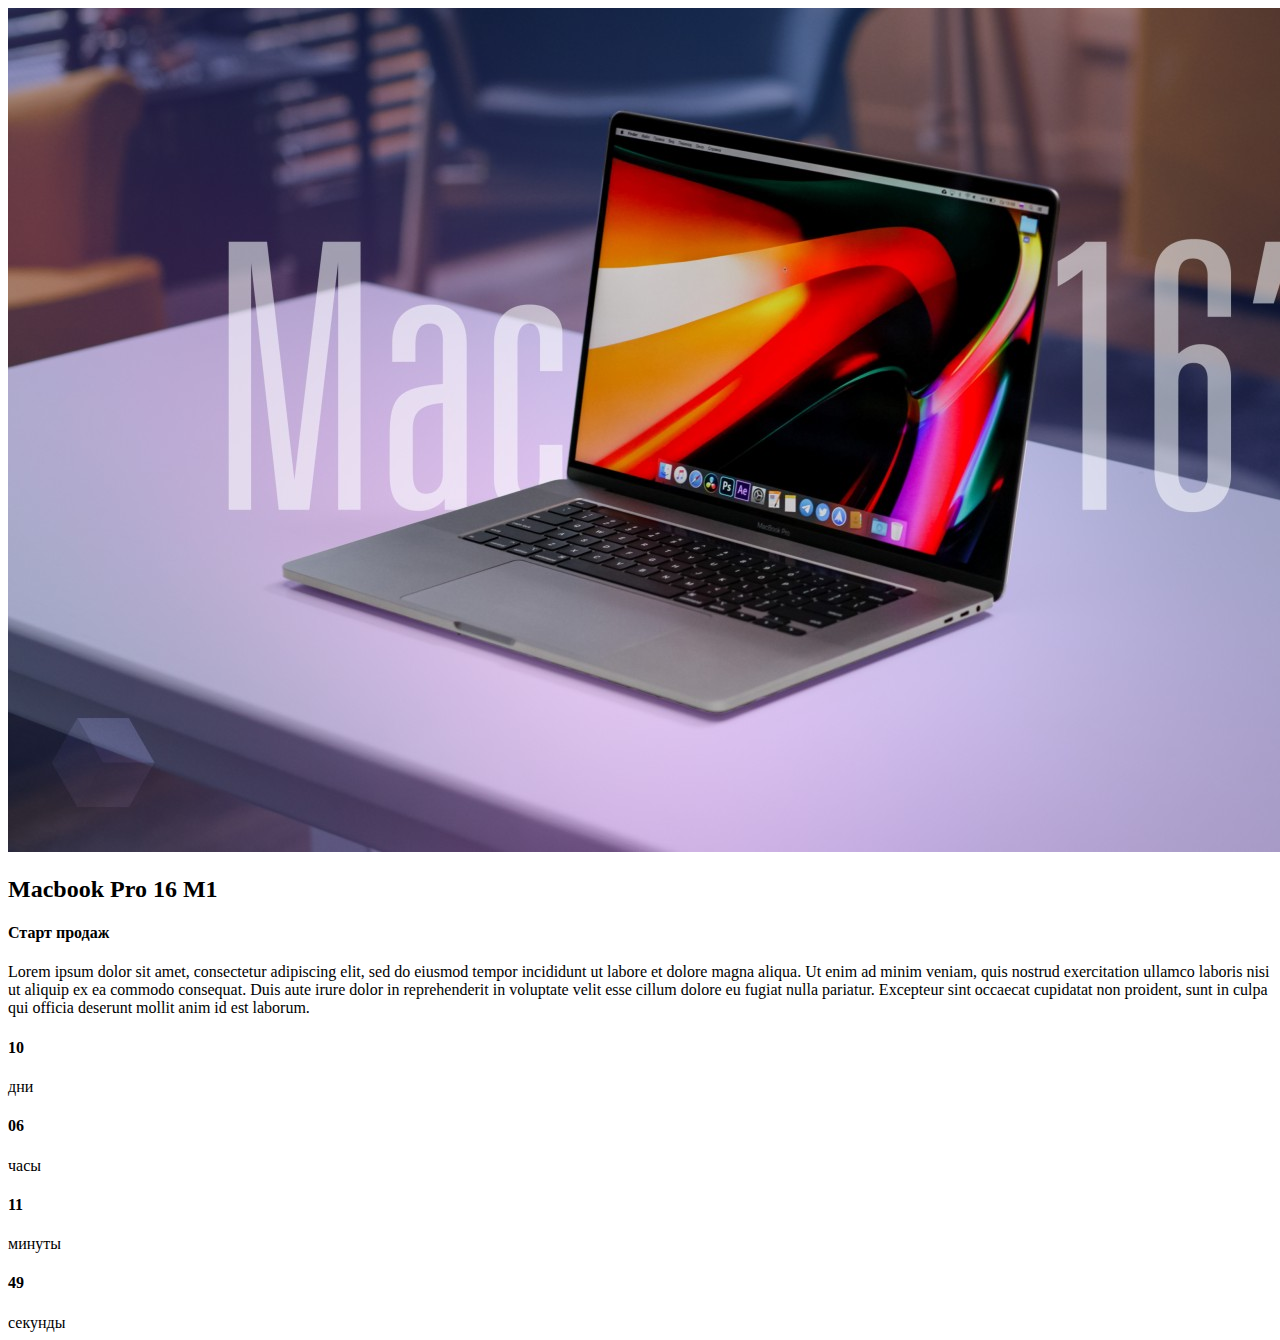
==== 02 - Countdown/index.html @ 64202e4c "added project 02-Countdown" ====
<!DOCTYPE html>
<html lang="ru">
<head>
  <meta charset="UTF-8">
  <meta name="viewport" content="width=device-width, initial-scale=1.0">
  <link rel="stylesheet" href="css/style.css">
  <link href="https://fonts.googleapis.com/css2?family=Roboto:wght@300&display=swap" rel="stylesheet">
  <title>Countdown</title>
</head>
<body>
  <div class="container">
    <img class="image" src="image/macbook.jpg" alt="Macbook pro 16 m1" />
    <h2>Macbook Pro 16 M1</h2>
    <h4>Старт продаж</h4>
    <p>Lorem ipsum dolor sit amet, consectetur adipiscing elit, sed do eiusmod tempor incididunt ut labore et dolore magna aliqua. Ut enim ad minim veniam, quis nostrud exercitation ullamco laboris nisi ut aliquip ex ea commodo consequat. Duis aute irure dolor in reprehenderit in voluptate velit esse cillum dolore eu fugiat nulla pariatur. Excepteur sint occaecat cupidatat non proident, sunt in culpa qui officia deserunt mollit anim id est laborum.</p>
    <div class="countdown">
      <div class="countdown-item">
        <h4 class="days">10</h4>
        <span>дни</span>
      </div>
      <div class="countdown-item">
        <h4 class="hours">06</h4>
        <span>часы</span>
      </div>
      <div class="countdown-item">
        <h4 class="minutes">11</h4>
        <span>минуты</span>
      </div>
      <div class="countdown-item">
        <h4 class="seconds">49</h4>
        <span>секунды</span>
    </div>
  </div>
  <script src=""></script>
</body>
</html>
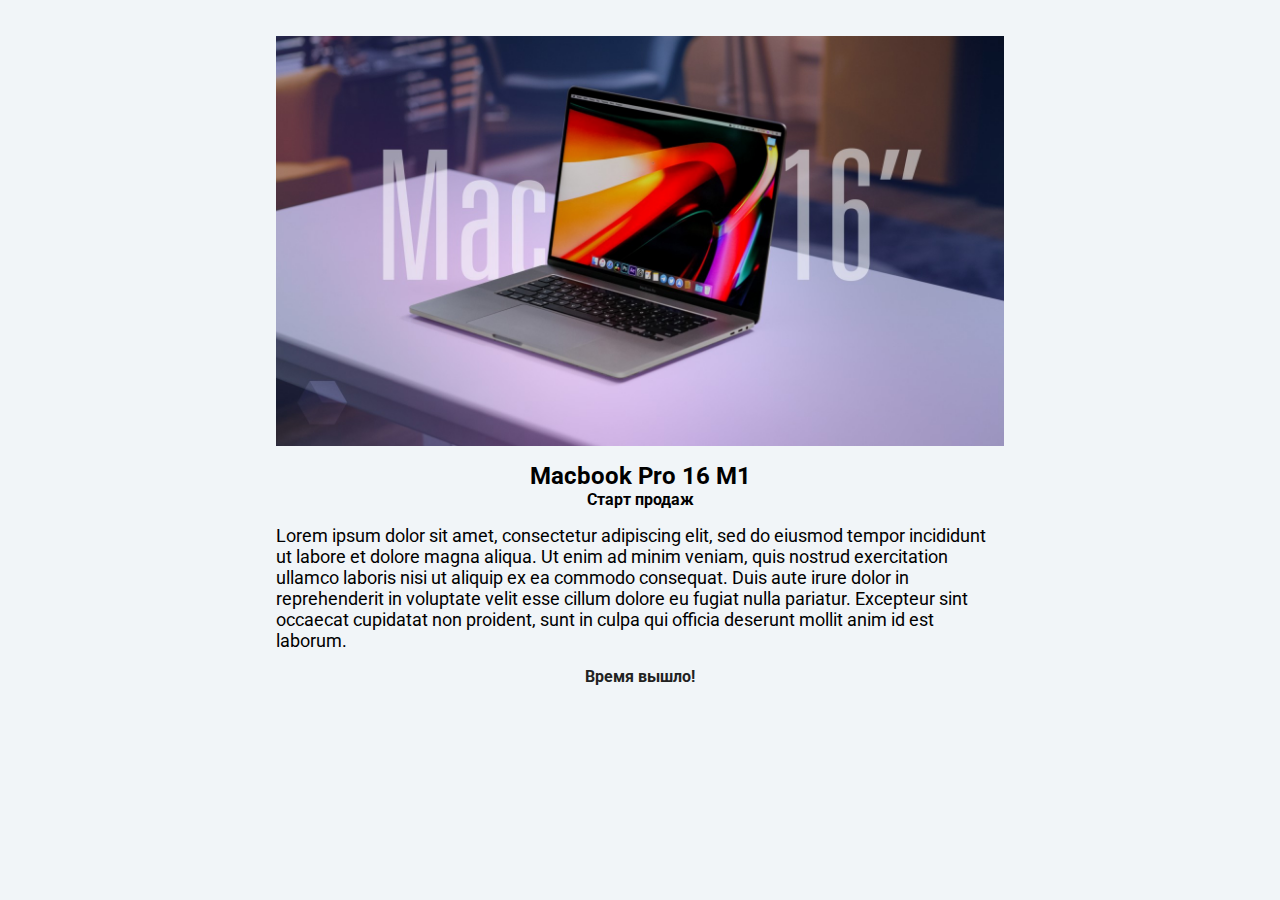
==== commit bff5b4cb: "03 - Event" ====
--- a/02 - Countdown/index.html
+++ b/02 - Countdown/index.html
@@ -5,6 +5,7 @@
   <meta name="viewport" content="width=device-width, initial-scale=1.0">
   <link rel="stylesheet" href="css/style.css">
   <link href="https://fonts.googleapis.com/css2?family=Roboto:wght@300&display=swap" rel="stylesheet">
+  <link rel="stylesheet" href="style.css">
   <title>Countdown</title>
 </head>
 <body>
@@ -15,22 +16,22 @@
     <p>Lorem ipsum dolor sit amet, consectetur adipiscing elit, sed do eiusmod tempor incididunt ut labore et dolore magna aliqua. Ut enim ad minim veniam, quis nostrud exercitation ullamco laboris nisi ut aliquip ex ea commodo consequat. Duis aute irure dolor in reprehenderit in voluptate velit esse cillum dolore eu fugiat nulla pariatur. Excepteur sint occaecat cupidatat non proident, sunt in culpa qui officia deserunt mollit anim id est laborum.</p>
     <div class="countdown">
       <div class="countdown-item">
-        <h4 class="days">10</h4>
+        <h4 class="days"></h4>
         <span>дни</span>
       </div>
       <div class="countdown-item">
-        <h4 class="hours">06</h4>
+        <h4 class="hours"></h4>
         <span>часы</span>
       </div>
       <div class="countdown-item">
-        <h4 class="minutes">11</h4>
+        <h4 class="minutes"></h4>
         <span>минуты</span>
       </div>
       <div class="countdown-item">
-        <h4 class="seconds">49</h4>
+        <h4 class="seconds"></h4>
         <span>секунды</span>
     </div>
   </div>
-  <script src=""></script>
+  <script src="script.js"></script>
 </body>
 </html>--- a/02 - Countdown/style.css
+++ b/02 - Countdown/style.css
@@ -0,0 +1,51 @@
+* {
+    margin: 0;
+    padding: 0;
+    box-sizing: border-box;
+    font-family: 'Roboto', sans-serif;
+  }
+  
+  body {
+    background-color: #f1f5f8;
+  }
+  
+  .container {
+    display: flex;
+    flex-direction: column;
+    align-items: center;
+    max-width: 800px;
+    padding: 36px;
+    margin: 0 auto;
+  }
+  
+  .container p {
+    font-size: 18px;
+    margin: 16px 0;
+  }
+  
+  .image {
+    height: 100%;
+    width: 100%;
+    margin-bottom: 16px;
+  }
+  
+  .countdown {
+    display: flex;
+    flex-wrap: wrap;
+    justify-content: space-between;
+    text-align: center;
+    font-size: 16px;
+    color: #ffffff;
+    min-width: 320px;
+  }
+  
+  .countdown-item {
+    background-color: #49a6e9;
+    padding: 6px;
+    min-width: 65px;
+  }
+  
+  .expired {
+    color: #222;
+    margin: 0 auto;
+  }